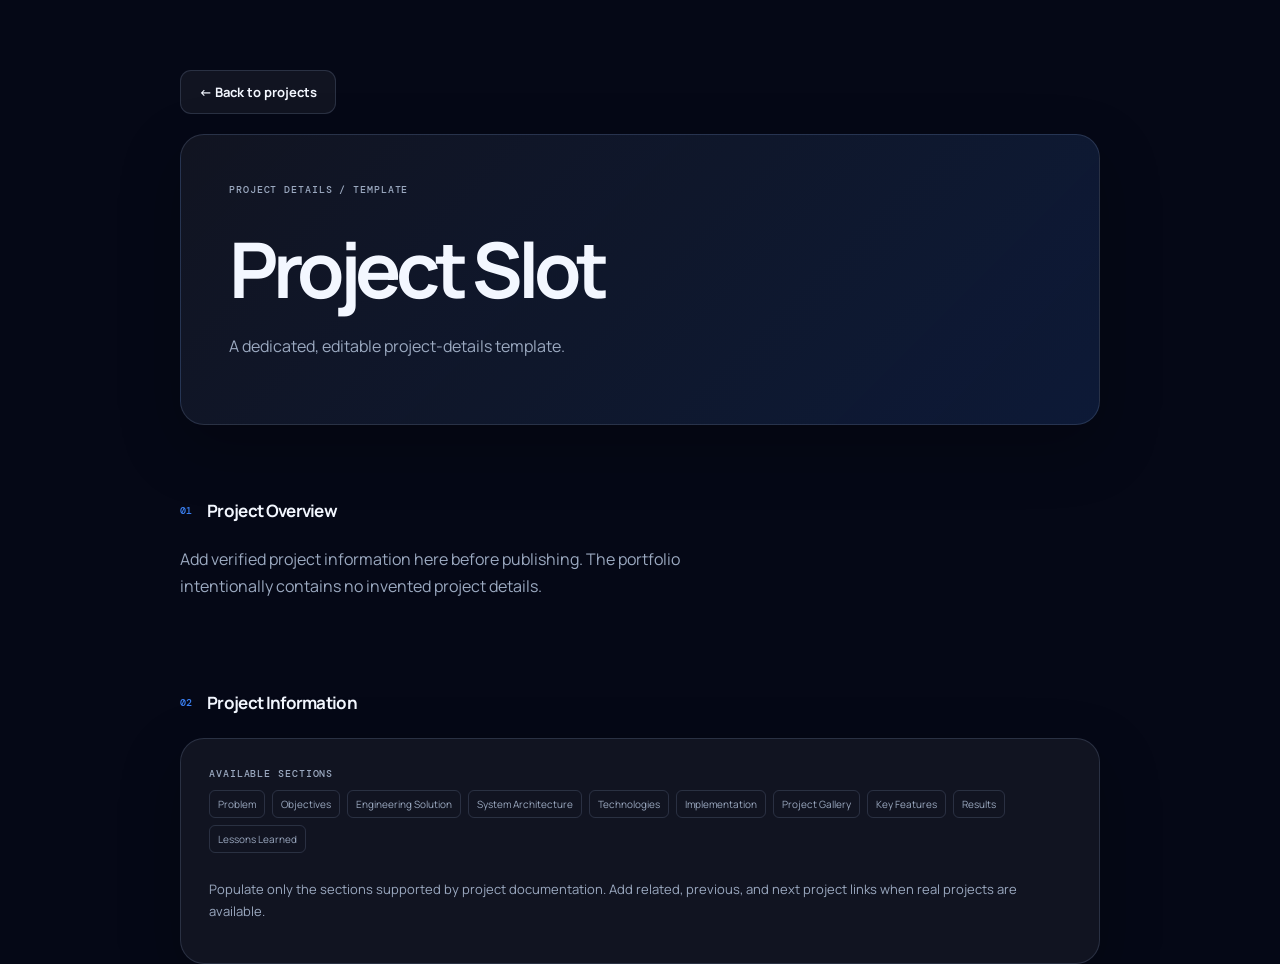
==== projects/project-template.html @ b6566d01 "Initial Commit" ====
<!doctype html>
<html lang="en"><head><meta charset="UTF-8"><meta name="viewport" content="width=device-width, initial-scale=1.0"><title>Project Template — Gilang Satrio</title><link rel="preconnect" href="https://fonts.googleapis.com"><link rel="preconnect" href="https://fonts.gstatic.com" crossorigin><link href="https://fonts.googleapis.com/css2?family=DM+Mono:wght@400;500&family=Manrope:wght@400;500;600;700;800&display=swap" rel="stylesheet"><link rel="stylesheet" href="../styles.css"></head>
<body><main class="container" style="padding-top:70px;max-width:920px"><a class="button ghost" href="../index.html#projects">← Back to projects</a><section class="card" style="padding:48px;margin-top:20px;background:linear-gradient(135deg,var(--surface),var(--blue-soft))"><p class="mono">PROJECT DETAILS / TEMPLATE</p><h1 style="font-size:clamp(2.5rem,6vw,5rem);letter-spacing:-.07em;margin:20px 0 12px">Project Slot</h1><p class="lede">A dedicated, editable project-details template.</p></section><section class="section"><div class="section-label"><span>01</span><h2>Project Overview</h2></div><p class="lede">Add verified project information here before publishing. The portfolio intentionally contains no invented project details.</p></section><section class="section"><div class="section-label"><span>02</span><h2>Project Information</h2></div><div class="card" style="padding:28px"><p class="mono">AVAILABLE SECTIONS</p><div class="tags"><span>Problem</span><span>Objectives</span><span>Engineering Solution</span><span>System Architecture</span><span>Technologies</span><span>Implementation</span><span>Project Gallery</span><span>Key Features</span><span>Results</span><span>Lessons Learned</span></div><p style="color:var(--muted);font-size:13px;line-height:1.7;margin-top:25px">Populate only the sections supported by project documentation. Add related, previous, and next project links when real projects are available.</p></div></section></main></body></html>
---- styles.css ----
:root{--bg:#050816;--surface:rgba(255,255,255,.052);--surface-hi:rgba(255,255,255,.08);--ink:#f3f7ff;--muted:#9ba9c0;--line:rgba(168,191,232,.17);--blue:#3b82f6;--blue-soft:rgba(59,130,246,.15);--radius:24px;--shadow:0 22px 60px rgba(0,0,0,.25)}[data-theme=light]{--bg:#fff;--surface:#fff;--surface-hi:#f6f9ff;--ink:#101827;--muted:#65728a;--line:#e4eaf4;--blue:#2563eb;--blue-soft:#e8f0ff;--shadow:0 18px 45px rgba(31,55,97,.09)}*{box-sizing:border-box}html{scroll-behavior:smooth}body{margin:0;background:var(--bg);color:var(--ink);font-family:Manrope,Arial,sans-serif;transition:background .35s,color .35s;overflow-x:hidden}.noise{position:fixed;inset:0;opacity:.045;pointer-events:none;background-image:url("data:image/svg+xml,%3Csvg viewBox='0 0 160 160' xmlns='http://www.w3.org/2000/svg'%3E%3Cfilter id='n'%3E%3CfeTurbulence type='fractalNoise' baseFrequency='.85' numOctaves='3' stitchTiles='stitch'/%3E%3C/filter%3E%3Crect width='100%25' height='100%25' filter='url(%23n)' opacity='.7'/%3E%3C/svg%3E");z-index:9}.container{width:min(1180px,calc(100% - 40px));margin-inline:auto}.nav-wrap{position:sticky;top:0;z-index:10;backdrop-filter:blur(20px);background:color-mix(in srgb,var(--bg) 78%,transparent);border-bottom:1px solid transparent;transition:border .2s}.nav-wrap.scrolled{border-color:var(--line)}.nav{height:82px;display:flex;align-items:center;gap:24px}.brand{color:var(--ink);display:flex;gap:10px;align-items:center;text-decoration:none;white-space:nowrap}.brand span{font:500 12px 'DM Mono';background:var(--blue);color:white;padding:9px 7px;border-radius:8px}.brand strong{font-size:14px;letter-spacing:-.4px}.nav-links{display:flex;gap:18px;margin-left:auto}.nav-links a{color:var(--muted);font-size:12px;text-decoration:none;transition:color .2s}.nav-links a:hover{color:var(--ink)}.nav-actions{display:flex;gap:9px;align-items:center}.lang-toggle,.theme-toggle,.carousel-controls button{border:1px solid var(--line);background:var(--surface);color:var(--ink);border-radius:10px;height:34px;cursor:pointer}.lang-toggle{font:500 11px 'DM Mono';padding:0 9px}.lang-toggle em{font-style:normal;color:var(--muted);margin:0 3px}.lang-toggle .active{color:var(--blue)}.theme-toggle{width:34px;font-size:17px}.moon{display:none}[data-theme=light] .sun{display:none}[data-theme=light] .moon{display:inline}.menu-toggle{display:none}.bento{display:grid;grid-template-columns:repeat(12,1fr);gap:16px}.intro-grid{padding:54px 0 32px}.card{background:var(--surface);border:1px solid var(--line);border-radius:var(--radius);box-shadow:var(--shadow);position:relative;overflow:hidden}.hero{min-height:480px;grid-column:span 8;padding:52px;display:flex;flex-direction:column;align-items:flex-start;justify-content:center;background:linear-gradient(135deg,var(--surface) 30%,var(--blue-soft))}.eyebrow,.mono{font:500 10px 'DM Mono',monospace;letter-spacing:.09em;color:var(--muted);text-transform:uppercase}.eyebrow{display:flex;align-items:center;gap:8px}.pulse{width:7px;height:7px;background:#66dc9a;border-radius:50%;box-shadow:0 0 0 5px rgba(102,220,154,.09)}h1,h2,h3,p{margin-top:0}.hero h1{font-size:clamp(2.5rem,5vw,4.8rem);line-height:1.02;letter-spacing:-.068em;max-width:820px;margin:22px 0}.lede{max-width:520px;color:var(--muted);font-size:16px;line-height:1.7}.hero-actions{display:flex;gap:11px;margin-top:20px}.button{display:inline-flex;align-items:center;justify-content:center;gap:14px;padding:12px 18px;border-radius:11px;text-decoration:none;font-size:13px;font-weight:700;border:1px solid var(--line);cursor:pointer;transition:transform .2s,box-shadow .2s}.button:hover{transform:translateY(-2px)}.button.primary{background:var(--blue);color:#fff;border-color:transparent;box-shadow:0 8px 22px rgba(37,99,235,.24)}.button.ghost{color:var(--ink);background:var(--surface)}.circuit{position:absolute;border:1px solid var(--blue);opacity:.25;width:150px;height:150px;border-radius:50%;right:-45px}.circuit-one{top:50px}.circuit-two{right:35px;bottom:-110px;width:245px;height:245px}.profile-card{grid-column:span 4;padding:30px;display:flex;flex-direction:column;justify-content:space-between;min-height:280px}.avatar{width:73px;height:73px;display:grid;place-items:center;border-radius:50%;background:linear-gradient(135deg,var(--blue),#7caefa);font:700 23px 'DM Mono';color:#fff;box-shadow:0 0 0 8px var(--blue-soft)}.profile-card h2{font-size:36px;line-height:.96;letter-spacing:-.06em;margin:12px 0}.role-list{display:flex;gap:7px;flex-wrap:wrap}.role-list span,.tags span{font-size:10px;padding:6px 8px;border:1px solid var(--line);color:var(--muted);border-radius:6px}.metric{grid-column:span 2;padding:24px;min-height:160px;display:flex;flex-direction:column}.metric strong{font-size:52px;letter-spacing:-.09em;line-height:1;margin-top:auto;color:var(--blue)}.metric>span{font-size:11px;color:var(--muted);margin-top:7px}.experience-snap{grid-column:span 8;padding:25px 31px;display:grid;grid-template-columns:1fr 1.5fr 1.8fr;align-items:end;gap:20px}.experience-snap>div{align-self:start}.status{font:500 9px 'DM Mono';color:#66dc9a}.experience-snap h3{font-size:28px;line-height:1;letter-spacing:-.06em;margin:0}.experience-snap p{font-size:13px;margin:0}.experience-snap small{color:var(--muted);font-size:11px}.section{padding:74px 0 0}.section-label{display:flex;gap:15px;align-items:center;margin-bottom:24px}.section-label>span{font:500 10px 'DM Mono';color:var(--blue)}.section-label h2,.tools-heading h2{font-size:17px;margin:0;letter-spacing:-.04em}.about-section{display:grid;grid-template-columns:2fr 7fr;gap:40px}.about-copy{font-size:clamp(1.3rem,2.2vw,2rem);line-height:1.45;letter-spacing:-.04em;max-width:800px}.education{border-left:2px solid var(--blue);padding:13px 17px;margin-top:31px;display:flex;flex-direction:column;gap:5px}.education strong{font-size:14px;letter-spacing:normal}.education span{font-size:12px;color:var(--muted);letter-spacing:normal}.timeline{display:grid;gap:12px}.job{padding:25px 28px;display:grid;grid-template-columns:170px 260px 1fr;gap:20px;align-items:start}.job-meta{font:500 10px 'DM Mono';line-height:2;color:var(--muted);text-transform:uppercase}.job-meta span{display:block}.job h3{font-size:18px;letter-spacing:-.04em;margin-bottom:4px}.job p{font-size:12px;color:var(--muted);margin-bottom:0}.job ul{margin:0;padding-left:15px;color:var(--muted);font-size:12px;line-height:1.8}.job-desc{line-height:1.6}.skills-grid{display:grid;grid-template-columns:1.5fr 1fr 1fr;gap:13px}.skill-card{padding:24px}.tags{display:flex;gap:7px;flex-wrap:wrap}.second{margin-top:25px}.tools-section{margin-top:74px;padding:28px;display:grid;grid-template-columns:250px 1fr;gap:25px;align-items:start;min-height:360px}
.tools-heading p:last-child{color:var(--muted);font-size:12px;line-height:1.5}
.marquee-mask{overflow:hidden;mask-image:linear-gradient(to right,transparent,black 8%,black 92%,transparent);height:100%;display:flex;align-items:center}
.marquee{width:100%}
.marquee-row{display:flex;gap:10px;align-items:center;white-space:nowrap}
.marquee-row .tool{flex:0 0 auto}
.tool{display:flex;align-items:center;gap:8px;min-width:0;padding:10px 13px;border:1px solid var(--line);border-radius:10px;font-size:12px;transition:transform .2s,box-shadow .2s}
.tool:hover{transform:translateY(-2px);box-shadow:0 0 18px var(--blue-soft)}
.tool b{color:var(--blue);font:500 10px 'DM Mono'}
/* Scrolling animations: slight speed differences per row for a dynamic feel */
@keyframes scroll-left{from{transform:translateX(0)}to{transform:translateX(-50%)}}
@keyframes scroll-right{from{transform:translateX(-50%)}to{transform:translateX(0)}}
.marquee-row.r1{animation:scroll-left 22s linear infinite}
.marquee-row.r2{animation:scroll-right 26s linear infinite}
.marquee-row.r3{animation:scroll-left 30s linear infinite}
/* Smaller screens: stack rows vertically and reduce min-height */
@media(max-width:660px){.tools-section{min-height:240px;padding:22px}.marquee-mask{align-items:flex-start}.marquee-row{flex-wrap:nowrap;gap:8px}.marquee-row.r1,.marquee-row.r2,.marquee-row.r3{animation-duration:20s}}
.carousel-controls{margin-left:auto;display:flex;gap:7px}.carousel-controls button{width:34px;font-size:16px}.carousel{padding:0;touch-action:pan-y}.carousel-track{display:flex;transition:transform .55s cubic-bezier(.22,.8,.28,1)}.project{min-width:100%;display:grid;grid-template-columns:44% 56%;min-height:365px}.project-art{position:relative;background:linear-gradient(140deg,#0d2a56,#3b82f6);overflow:hidden}.project-art::before,.project-art::after{content:"";position:absolute;border:1px solid rgba(255,255,255,.35);border-radius:50%;width:230px;height:230px}.project-art::before{left:-62px;bottom:-82px}.project-art::after{right:-100px;top:-78px}.project-art b{position:absolute;z-index:1;left:28px;bottom:25px;color:white;font:500 11px 'DM Mono';letter-spacing:.14em}.project-copy{padding:46px;display:flex;flex-direction:column;align-items:flex-start}.project-copy h3{font-size:31px;letter-spacing:-.06em;margin:13px 0}.project-copy p{font-size:13px;color:var(--muted);line-height:1.7;max-width:400px}.project-copy .tags{margin:10px 0 25px}.dots{position:absolute;bottom:18px;right:25px;display:flex;gap:7px}.dot{width:7px;height:7px;border-radius:50%;border:0;background:var(--line);padding:0;cursor:pointer}.dot.active{width:21px;border-radius:5px;background:var(--blue)}.placeholder-note{font-size:11px;color:var(--muted);margin:13px 3px}.training-grid{display:grid;grid-template-columns:repeat(5,1fr);gap:12px}.training{padding:22px;min-height:170px;display:flex;flex-direction:column}.training>span{font:500 10px 'DM Mono';color:var(--blue)}.training h3{font-size:15px;line-height:1.25;letter-spacing:-.04em;margin:auto 0 10px}.training p{font-size:11px;color:var(--muted);margin:0}.resume{margin-top:74px;padding:36px;display:grid;grid-template-columns:1fr 1fr;gap:50px}.resume h2,.contact h2{font-size:clamp(1.8rem,3.5vw,3rem);letter-spacing:-.065em;line-height:1.04;margin-bottom:0}.resume>div>p:not(.mono){font-size:13px;color:var(--muted);line-height:1.7}.resume small{display:block;color:var(--muted);font-size:10px;margin-top:12px}.contact{margin:74px 0;display:grid;grid-template-columns:1fr 1fr;gap:60px;padding:45px}.contact-copy{display:flex;align-items:flex-start;flex-direction:column}.contact-copy h2{margin:20px 0 35px}.contact-copy a{color:var(--ink);font-size:13px;line-height:2;text-decoration-color:var(--blue);text-underline-offset:4px}form{display:grid;grid-template-columns:1fr 1fr;gap:13px}label{display:flex;flex-direction:column;gap:6px;color:var(--muted);font-size:10px;font-family:'DM Mono';text-transform:uppercase;letter-spacing:.06em}label:nth-of-type(3),label:nth-of-type(4),form button,.form-status{grid-column:span 2}input,textarea{border:1px solid var(--line);background:transparent;color:var(--ink);border-radius:9px;padding:10px;font:13px Manrope;outline:none;transition:border .2s}input:focus,textarea:focus{border-color:var(--blue)}.form-status{color:#66dc9a;font-size:11px;margin:0}footer{border-top:1px solid var(--line);padding:22px 0 35px;color:var(--muted);font:10px 'DM Mono';display:flex;justify-content:space-between}.reveal{opacity:0;transform:translateY(20px);transition:opacity .65s ease,transform .65s ease}.reveal.visible{opacity:1;transform:none}@media(max-width:900px){.nav-links{gap:10px}.nav-links a{font-size:10px}.intro-grid{grid-template-columns:repeat(6,1fr)}.hero{grid-column:span 6}.profile-card{grid-column:span 3}.metric{grid-column:span 3}.experience-snap{grid-column:span 6}.skills-grid{grid-template-columns:1fr 1fr}.skill-card:first-child{grid-column:span 2}.training-grid{grid-template-columns:repeat(3,1fr)}.training:last-child{grid-column:span 2}.job{grid-template-columns:130px 210px 1fr}}@media(max-width:660px){.container{width:min(100% - 28px,1180px)}.nav{height:67px}.brand strong{display:none}.menu-toggle{display:flex;margin-left:auto;width:37px;height:34px;border:1px solid var(--line);background:var(--surface);border-radius:9px;flex-direction:column;justify-content:center;gap:5px;padding:0 10px}.menu-toggle i{height:1px;background:var(--ink);display:block}.nav-links{position:absolute;top:66px;left:0;right:0;display:none;flex-direction:column;background:var(--bg);border-bottom:1px solid var(--line);padding:18px 14px;gap:16px}.nav-links.open{display:flex}.nav-links a{font-size:13px}.nav-actions{order:3}.intro-grid{padding-top:30px;gap:12px}.hero{min-height:480px;padding:30px;grid-column:span 6}.hero h1{font-size:2.65rem}.profile-card,.metric{grid-column:span 6}.profile-card{min-height:225px}.experience-snap{grid-column:span 6;display:flex;min-height:240px;flex-direction:column;align-items:flex-start}.about-section{display:block}.about-section .section-label{margin-bottom:24px}.section{padding-top:55px}.job{display:flex;flex-direction:column;gap:14px;padding:22px}.skills-grid{grid-template-columns:1fr}.skill-card:first-child{grid-column:auto}.tools-section{margin-top:55px;display:block;padding:22px}.tools-heading{display:flex;align-items:baseline;gap:12px}.tools-heading p:last-child{display:none}.marquee-mask{margin-top:19px}.project{grid-template-columns:1fr}.project-art{min-height:180px}.project-copy{padding:28px;min-height:270px}.project-copy h3{font-size:26px}.dots{bottom:14px}.training-grid{grid-template-columns:1fr 1fr}.training:last-child{grid-column:auto}.training{min-height:145px}.resume,.contact{margin-top:55px;display:block;padding:29px}.resume>div+div{margin-top:27px}.contact{margin-bottom:45px}.contact-copy{margin-bottom:32px}footer{padding-top:18px;gap:7px;flex-direction:column}.section-label{margin-bottom:18px}}
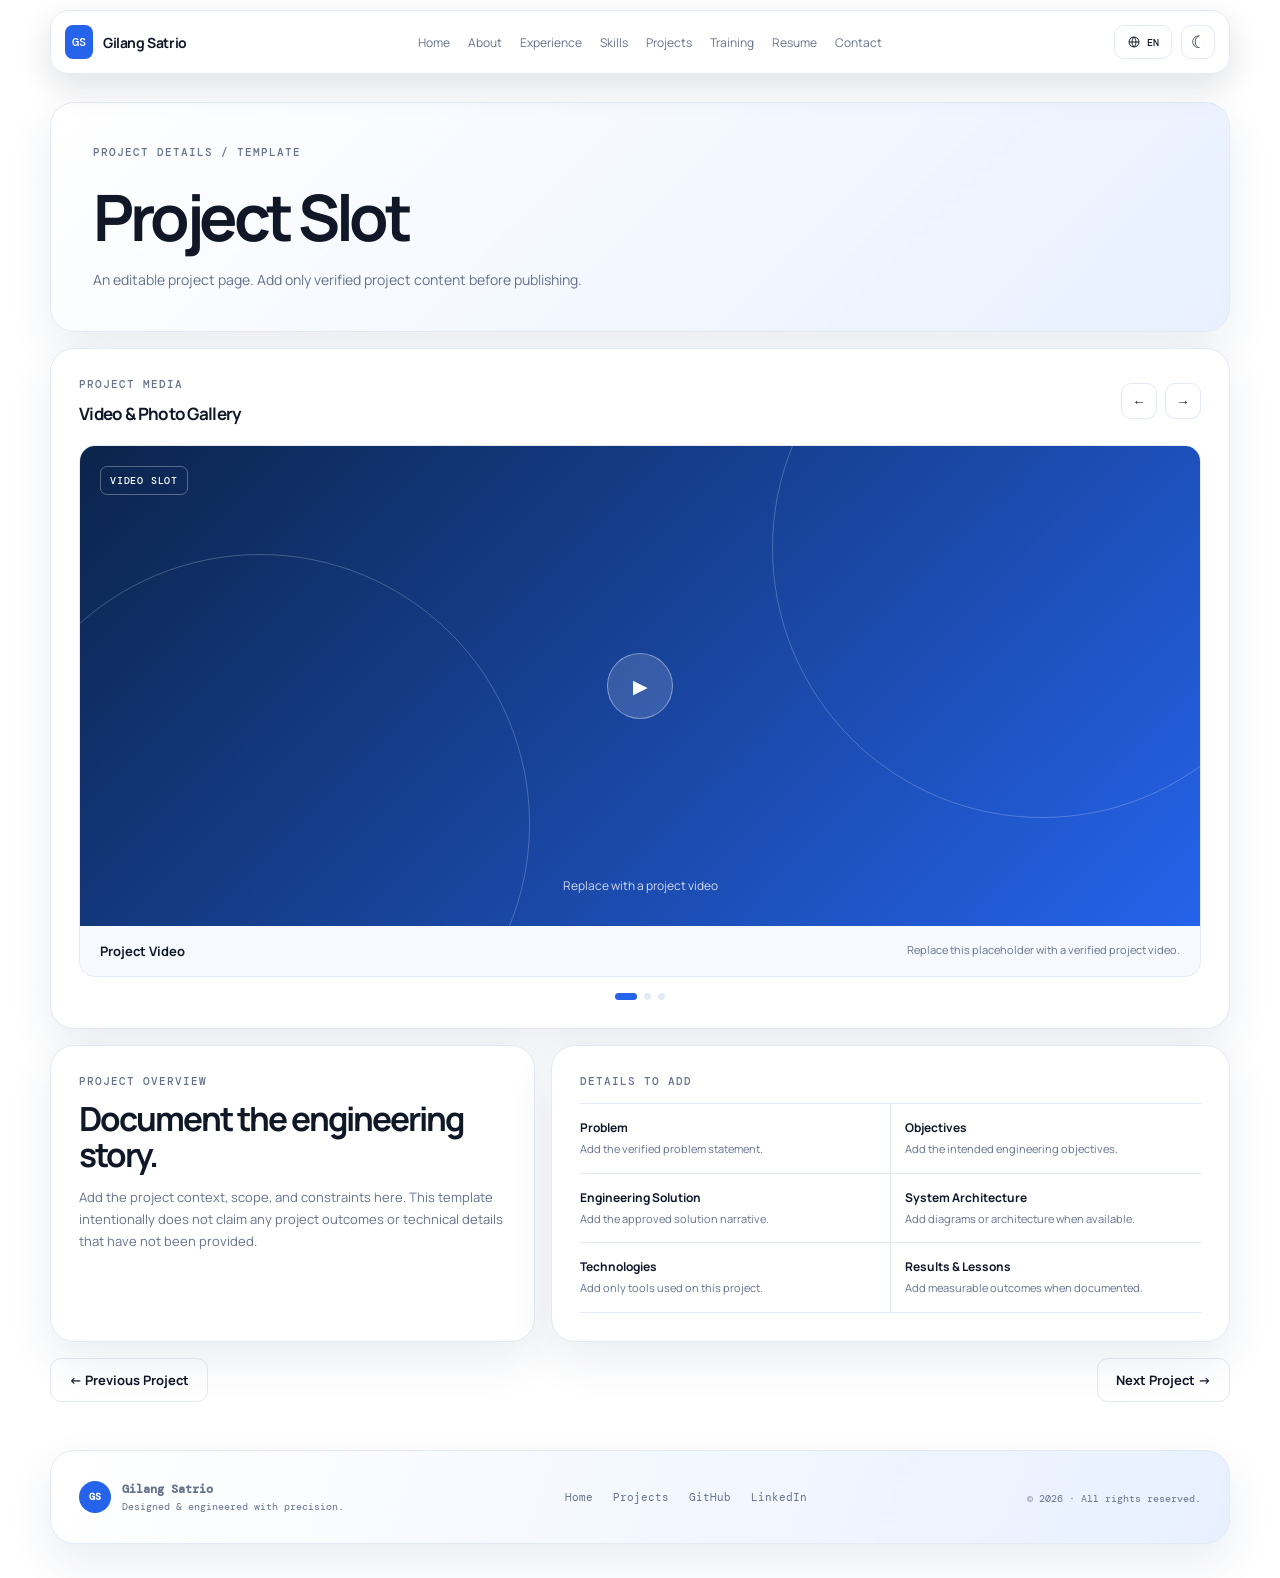
==== commit bff1a015: "Final version ready to test" ====
--- a/projects/project-template.html
+++ b/projects/project-template.html
@@ -1,3 +1,51 @@
 <!doctype html>
-<html lang="en"><head><meta charset="UTF-8"><meta name="viewport" content="width=device-width, initial-scale=1.0"><title>Project Template — Gilang Satrio</title><link rel="preconnect" href="https://fonts.googleapis.com"><link rel="preconnect" href="https://fonts.gstatic.com" crossorigin><link href="https://fonts.googleapis.com/css2?family=DM+Mono:wght@400;500&family=Manrope:wght@400;500;600;700;800&display=swap" rel="stylesheet"><link rel="stylesheet" href="../styles.css"></head>
-<body><main class="container" style="padding-top:70px;max-width:920px"><a class="button ghost" href="../index.html#projects">← Back to projects</a><section class="card" style="padding:48px;margin-top:20px;background:linear-gradient(135deg,var(--surface),var(--blue-soft))"><p class="mono">PROJECT DETAILS / TEMPLATE</p><h1 style="font-size:clamp(2.5rem,6vw,5rem);letter-spacing:-.07em;margin:20px 0 12px">Project Slot</h1><p class="lede">A dedicated, editable project-details template.</p></section><section class="section"><div class="section-label"><span>01</span><h2>Project Overview</h2></div><p class="lede">Add verified project information here before publishing. The portfolio intentionally contains no invented project details.</p></section><section class="section"><div class="section-label"><span>02</span><h2>Project Information</h2></div><div class="card" style="padding:28px"><p class="mono">AVAILABLE SECTIONS</p><div class="tags"><span>Problem</span><span>Objectives</span><span>Engineering Solution</span><span>System Architecture</span><span>Technologies</span><span>Implementation</span><span>Project Gallery</span><span>Key Features</span><span>Results</span><span>Lessons Learned</span></div><p style="color:var(--muted);font-size:13px;line-height:1.7;margin-top:25px">Populate only the sections supported by project documentation. Add related, previous, and next project links when real projects are available.</p></div></section></main></body></html>
+<html lang="en" data-theme="dark">
+<head>
+  <meta charset="UTF-8">
+  <meta name="viewport" content="width=device-width, initial-scale=1.0">
+  <meta name="description" content="Project details — Gilang Satrio">
+  <title>Project Template — Gilang Satrio</title>
+  <link rel="preconnect" href="https://fonts.googleapis.com"><link rel="preconnect" href="https://fonts.gstatic.com" crossorigin>
+  <link href="https://fonts.googleapis.com/css2?family=DM+Mono:wght@400;500&family=Manrope:wght@400;500;600;700;800&display=swap" rel="stylesheet">
+  <link rel="stylesheet" href="../styles.css"><link rel="stylesheet" href="../interactions.css"><link rel="stylesheet" href="project-template.css">
+</head>
+<body>
+  <header class="nav-wrap"><nav class="nav container" aria-label="Primary navigation">
+    <a href="../index.html" class="brand"><span>GS</span><strong>Gilang Satrio</strong></a>
+    <button class="menu-toggle" aria-label="Open navigation" aria-expanded="false"><i></i><i></i></button>
+    <div class="nav-links" id="navLinks">
+      <a href="../index.html#home" data-project-i18n="navHome">Home</a><a href="../index.html#about" data-project-i18n="navAbout">About</a><a href="../index.html#experience" data-project-i18n="navExperience">Experience</a><a href="../index.html#skills" data-project-i18n="navSkills">Skills</a><a href="../index.html#projects" data-project-i18n="navProjects">Projects</a><a href="../index.html#training" data-project-i18n="navTraining">Training</a><a href="../index.html#resume" data-project-i18n="navResume">Resume</a><a href="../index.html#contact" data-project-i18n="navContact">Contact</a>
+    </div>
+    <div class="nav-actions"><button class="lang-toggle" aria-label="Switch language" title="Switch language"><svg viewBox="0 0 24 24" aria-hidden="true"><circle cx="12" cy="12" r="8.5"/><path d="M3.5 12h17M12 3.5c2.2 2.3 3.3 5.1 3.3 8.5S14.2 18.2 12 20.5C9.8 18.2 8.7 15.4 8.7 12S9.8 5.8 12 3.5"/></svg><span>EN</span></button><button class="theme-toggle" aria-label="Toggle color theme"><span class="sun">☼</span><span class="moon">☾</span></button></div>
+  </nav></header>
+
+  <main class="container project-page">
+    <section class="project-intro card">
+      <p class="mono" data-project-i18n="templateLabel">PROJECT DETAILS / TEMPLATE</p>
+      <h1 data-project-i18n="projectSlot">Project Slot</h1>
+      <p data-project-i18n="intro">An editable project page. Add only verified project content before publishing.</p>
+    </section>
+
+    <section class="project-media card" aria-label="Project media gallery">
+      <div class="media-heading"><div><p class="mono" data-project-i18n="mediaLabel">PROJECT MEDIA</p><h2 data-project-i18n="mediaTitle">Video &amp; Photo Gallery</h2></div><div class="media-controls"><button type="button" id="mediaPrev" aria-label="Previous media">←</button><button type="button" id="mediaNext" aria-label="Next media">→</button></div></div>
+      <div class="media-viewport" id="mediaViewport" tabindex="0" aria-label="Use arrow keys to browse project media">
+        <div class="media-track" id="mediaTrack">
+          <article class="media-slide media-video"><div class="media-art"><span class="media-type">VIDEO SLOT</span><button class="play-placeholder" type="button" aria-label="Video placeholder">▶</button><p data-project-i18n="videoSlot">Replace with a project video</p></div><div class="media-caption"><strong data-project-i18n="projectVideo">Project Video</strong><span data-project-i18n="videoCaption">Replace this placeholder with a verified project video.</span></div></article>
+          <article class="media-slide media-photo-one"><div class="media-art"><span class="media-type">PHOTO 01</span><div class="grid-art"></div></div><div class="media-caption"><strong data-project-i18n="systemOverview">System Overview</strong><span data-project-i18n="systemCaption">Replace with a verified system or installation photo.</span></div></article>
+          <article class="media-slide media-photo-two"><div class="media-art"><span class="media-type">PHOTO 02</span><div class="grid-art"></div></div><div class="media-caption"><strong data-project-i18n="implementationDetail">Implementation Detail</strong><span data-project-i18n="implementationCaption">Replace with a verified testing or commissioning photo.</span></div></article>
+        </div>
+      </div>
+      <div class="media-dots" id="mediaDots" aria-label="Media pagination"></div>
+    </section>
+
+    <section class="project-content">
+      <article class="project-overview card"><p class="mono" data-project-i18n="overviewLabel">PROJECT OVERVIEW</p><h2 data-project-i18n="overviewTitle">Document the engineering story.</h2><p data-project-i18n="overviewText">Add the project context, scope, and constraints here. This template intentionally does not claim any project outcomes or technical details that have not been provided.</p></article>
+      <article class="project-details card"><p class="mono" data-project-i18n="detailsLabel">DETAILS TO ADD</p><div class="detail-list"><div><strong data-project-i18n="problem">Problem</strong><span data-project-i18n="problemText">Add the verified problem statement.</span></div><div><strong data-project-i18n="objectives">Objectives</strong><span data-project-i18n="objectivesText">Add the intended engineering objectives.</span></div><div><strong data-project-i18n="solution">Engineering Solution</strong><span data-project-i18n="solutionText">Add the approved solution narrative.</span></div><div><strong data-project-i18n="architecture">System Architecture</strong><span data-project-i18n="architectureText">Add diagrams or architecture when available.</span></div><div><strong data-project-i18n="technologies">Technologies</strong><span data-project-i18n="technologiesText">Add only tools used on this project.</span></div><div><strong data-project-i18n="results">Results &amp; Lessons</strong><span data-project-i18n="resultsText">Add measurable outcomes when documented.</span></div></div></article>
+    </section>
+    <nav class="project-pagination" aria-label="Project navigation"><a class="button ghost" href="../index.html#projects" data-project-i18n="previous">← Previous Project</a><a class="button ghost" href="../index.html#projects" data-project-i18n="next">Next Project →</a></nav>
+  </main>
+
+  <footer class="container"><div class="footer-card"><div class="footer-brand"><b>GS</b><span><strong>Gilang Satrio</strong><small>Designed &amp; engineered with precision.</small></span></div><div class="footer-links"><a href="../index.html">Home</a><a href="../index.html#projects">Projects</a><a href="https://github.com/GilangSatrio" target="_blank" rel="noreferrer">GitHub</a><a href="https://www.linkedin.com/in/gilang-satrio" target="_blank" rel="noreferrer">LinkedIn</a></div><small>© <span id="year"></span> · All rights reserved.</small></div></footer>
+  <script src="project-template.js"></script>
+</body>
+</html>
--- a/styles.css
+++ b/styles.css
@@ -1,18 +1,1088 @@
-:root{--bg:#050816;--surface:rgba(255,255,255,.052);--surface-hi:rgba(255,255,255,.08);--ink:#f3f7ff;--muted:#9ba9c0;--line:rgba(168,191,232,.17);--blue:#3b82f6;--blue-soft:rgba(59,130,246,.15);--radius:24px;--shadow:0 22px 60px rgba(0,0,0,.25)}[data-theme=light]{--bg:#fff;--surface:#fff;--surface-hi:#f6f9ff;--ink:#101827;--muted:#65728a;--line:#e4eaf4;--blue:#2563eb;--blue-soft:#e8f0ff;--shadow:0 18px 45px rgba(31,55,97,.09)}*{box-sizing:border-box}html{scroll-behavior:smooth}body{margin:0;background:var(--bg);color:var(--ink);font-family:Manrope,Arial,sans-serif;transition:background .35s,color .35s;overflow-x:hidden}.noise{position:fixed;inset:0;opacity:.045;pointer-events:none;background-image:url("data:image/svg+xml,%3Csvg viewBox='0 0 160 160' xmlns='http://www.w3.org/2000/svg'%3E%3Cfilter id='n'%3E%3CfeTurbulence type='fractalNoise' baseFrequency='.85' numOctaves='3' stitchTiles='stitch'/%3E%3C/filter%3E%3Crect width='100%25' height='100%25' filter='url(%23n)' opacity='.7'/%3E%3C/svg%3E");z-index:9}.container{width:min(1180px,calc(100% - 40px));margin-inline:auto}.nav-wrap{position:sticky;top:0;z-index:10;backdrop-filter:blur(20px);background:color-mix(in srgb,var(--bg) 78%,transparent);border-bottom:1px solid transparent;transition:border .2s}.nav-wrap.scrolled{border-color:var(--line)}.nav{height:82px;display:flex;align-items:center;gap:24px}.brand{color:var(--ink);display:flex;gap:10px;align-items:center;text-decoration:none;white-space:nowrap}.brand span{font:500 12px 'DM Mono';background:var(--blue);color:white;padding:9px 7px;border-radius:8px}.brand strong{font-size:14px;letter-spacing:-.4px}.nav-links{display:flex;gap:18px;margin-left:auto}.nav-links a{color:var(--muted);font-size:12px;text-decoration:none;transition:color .2s}.nav-links a:hover{color:var(--ink)}.nav-actions{display:flex;gap:9px;align-items:center}.lang-toggle,.theme-toggle,.carousel-controls button{border:1px solid var(--line);background:var(--surface);color:var(--ink);border-radius:10px;height:34px;cursor:pointer}.lang-toggle{font:500 11px 'DM Mono';padding:0 9px}.lang-toggle em{font-style:normal;color:var(--muted);margin:0 3px}.lang-toggle .active{color:var(--blue)}.theme-toggle{width:34px;font-size:17px}.moon{display:none}[data-theme=light] .sun{display:none}[data-theme=light] .moon{display:inline}.menu-toggle{display:none}.bento{display:grid;grid-template-columns:repeat(12,1fr);gap:16px}.intro-grid{padding:54px 0 32px}.card{background:var(--surface);border:1px solid var(--line);border-radius:var(--radius);box-shadow:var(--shadow);position:relative;overflow:hidden}.hero{min-height:480px;grid-column:span 8;padding:52px;display:flex;flex-direction:column;align-items:flex-start;justify-content:center;background:linear-gradient(135deg,var(--surface) 30%,var(--blue-soft))}.eyebrow,.mono{font:500 10px 'DM Mono',monospace;letter-spacing:.09em;color:var(--muted);text-transform:uppercase}.eyebrow{display:flex;align-items:center;gap:8px}.pulse{width:7px;height:7px;background:#66dc9a;border-radius:50%;box-shadow:0 0 0 5px rgba(102,220,154,.09)}h1,h2,h3,p{margin-top:0}.hero h1{font-size:clamp(2.5rem,5vw,4.8rem);line-height:1.02;letter-spacing:-.068em;max-width:820px;margin:22px 0}.lede{max-width:520px;color:var(--muted);font-size:16px;line-height:1.7}.hero-actions{display:flex;gap:11px;margin-top:20px}.button{display:inline-flex;align-items:center;justify-content:center;gap:14px;padding:12px 18px;border-radius:11px;text-decoration:none;font-size:13px;font-weight:700;border:1px solid var(--line);cursor:pointer;transition:transform .2s,box-shadow .2s}.button:hover{transform:translateY(-2px)}.button.primary{background:var(--blue);color:#fff;border-color:transparent;box-shadow:0 8px 22px rgba(37,99,235,.24)}.button.ghost{color:var(--ink);background:var(--surface)}.circuit{position:absolute;border:1px solid var(--blue);opacity:.25;width:150px;height:150px;border-radius:50%;right:-45px}.circuit-one{top:50px}.circuit-two{right:35px;bottom:-110px;width:245px;height:245px}.profile-card{grid-column:span 4;padding:30px;display:flex;flex-direction:column;justify-content:space-between;min-height:280px}.avatar{width:73px;height:73px;display:grid;place-items:center;border-radius:50%;background:linear-gradient(135deg,var(--blue),#7caefa);font:700 23px 'DM Mono';color:#fff;box-shadow:0 0 0 8px var(--blue-soft)}.profile-card h2{font-size:36px;line-height:.96;letter-spacing:-.06em;margin:12px 0}.role-list{display:flex;gap:7px;flex-wrap:wrap}.role-list span,.tags span{font-size:10px;padding:6px 8px;border:1px solid var(--line);color:var(--muted);border-radius:6px}.metric{grid-column:span 2;padding:24px;min-height:160px;display:flex;flex-direction:column}.metric strong{font-size:52px;letter-spacing:-.09em;line-height:1;margin-top:auto;color:var(--blue)}.metric>span{font-size:11px;color:var(--muted);margin-top:7px}.experience-snap{grid-column:span 8;padding:25px 31px;display:grid;grid-template-columns:1fr 1.5fr 1.8fr;align-items:end;gap:20px}.experience-snap>div{align-self:start}.status{font:500 9px 'DM Mono';color:#66dc9a}.experience-snap h3{font-size:28px;line-height:1;letter-spacing:-.06em;margin:0}.experience-snap p{font-size:13px;margin:0}.experience-snap small{color:var(--muted);font-size:11px}.section{padding:74px 0 0}.section-label{display:flex;gap:15px;align-items:center;margin-bottom:24px}.section-label>span{font:500 10px 'DM Mono';color:var(--blue)}.section-label h2,.tools-heading h2{font-size:17px;margin:0;letter-spacing:-.04em}.about-section{display:grid;grid-template-columns:2fr 7fr;gap:40px}.about-copy{font-size:clamp(1.3rem,2.2vw,2rem);line-height:1.45;letter-spacing:-.04em;max-width:800px}.education{border-left:2px solid var(--blue);padding:13px 17px;margin-top:31px;display:flex;flex-direction:column;gap:5px}.education strong{font-size:14px;letter-spacing:normal}.education span{font-size:12px;color:var(--muted);letter-spacing:normal}.timeline{display:grid;gap:12px}.job{padding:25px 28px;display:grid;grid-template-columns:170px 260px 1fr;gap:20px;align-items:start}.job-meta{font:500 10px 'DM Mono';line-height:2;color:var(--muted);text-transform:uppercase}.job-meta span{display:block}.job h3{font-size:18px;letter-spacing:-.04em;margin-bottom:4px}.job p{font-size:12px;color:var(--muted);margin-bottom:0}.job ul{margin:0;padding-left:15px;color:var(--muted);font-size:12px;line-height:1.8}.job-desc{line-height:1.6}.skills-grid{display:grid;grid-template-columns:1.5fr 1fr 1fr;gap:13px}.skill-card{padding:24px}.tags{display:flex;gap:7px;flex-wrap:wrap}.second{margin-top:25px}.tools-section{margin-top:74px;padding:28px;display:grid;grid-template-columns:250px 1fr;gap:25px;align-items:start;min-height:360px}
-.tools-heading p:last-child{color:var(--muted);font-size:12px;line-height:1.5}
-.marquee-mask{overflow:hidden;mask-image:linear-gradient(to right,transparent,black 8%,black 92%,transparent);height:100%;display:flex;align-items:center}
-.marquee{width:100%}
-.marquee-row{display:flex;gap:10px;align-items:center;white-space:nowrap}
-.marquee-row .tool{flex:0 0 auto}
-.tool{display:flex;align-items:center;gap:8px;min-width:0;padding:10px 13px;border:1px solid var(--line);border-radius:10px;font-size:12px;transition:transform .2s,box-shadow .2s}
-.tool:hover{transform:translateY(-2px);box-shadow:0 0 18px var(--blue-soft)}
-.tool b{color:var(--blue);font:500 10px 'DM Mono'}
-/* Scrolling animations: slight speed differences per row for a dynamic feel */
-@keyframes scroll-left{from{transform:translateX(0)}to{transform:translateX(-50%)}}
-@keyframes scroll-right{from{transform:translateX(-50%)}to{transform:translateX(0)}}
-.marquee-row.r1{animation:scroll-left 22s linear infinite}
-.marquee-row.r2{animation:scroll-right 26s linear infinite}
-.marquee-row.r3{animation:scroll-left 30s linear infinite}
-/* Smaller screens: stack rows vertically and reduce min-height */
-@media(max-width:660px){.tools-section{min-height:240px;padding:22px}.marquee-mask{align-items:flex-start}.marquee-row{flex-wrap:nowrap;gap:8px}.marquee-row.r1,.marquee-row.r2,.marquee-row.r3{animation-duration:20s}}
-.carousel-controls{margin-left:auto;display:flex;gap:7px}.carousel-controls button{width:34px;font-size:16px}.carousel{padding:0;touch-action:pan-y}.carousel-track{display:flex;transition:transform .55s cubic-bezier(.22,.8,.28,1)}.project{min-width:100%;display:grid;grid-template-columns:44% 56%;min-height:365px}.project-art{position:relative;background:linear-gradient(140deg,#0d2a56,#3b82f6);overflow:hidden}.project-art::before,.project-art::after{content:"";position:absolute;border:1px solid rgba(255,255,255,.35);border-radius:50%;width:230px;height:230px}.project-art::before{left:-62px;bottom:-82px}.project-art::after{right:-100px;top:-78px}.project-art b{position:absolute;z-index:1;left:28px;bottom:25px;color:white;font:500 11px 'DM Mono';letter-spacing:.14em}.project-copy{padding:46px;display:flex;flex-direction:column;align-items:flex-start}.project-copy h3{font-size:31px;letter-spacing:-.06em;margin:13px 0}.project-copy p{font-size:13px;color:var(--muted);line-height:1.7;max-width:400px}.project-copy .tags{margin:10px 0 25px}.dots{position:absolute;bottom:18px;right:25px;display:flex;gap:7px}.dot{width:7px;height:7px;border-radius:50%;border:0;background:var(--line);padding:0;cursor:pointer}.dot.active{width:21px;border-radius:5px;background:var(--blue)}.placeholder-note{font-size:11px;color:var(--muted);margin:13px 3px}.training-grid{display:grid;grid-template-columns:repeat(5,1fr);gap:12px}.training{padding:22px;min-height:170px;display:flex;flex-direction:column}.training>span{font:500 10px 'DM Mono';color:var(--blue)}.training h3{font-size:15px;line-height:1.25;letter-spacing:-.04em;margin:auto 0 10px}.training p{font-size:11px;color:var(--muted);margin:0}.resume{margin-top:74px;padding:36px;display:grid;grid-template-columns:1fr 1fr;gap:50px}.resume h2,.contact h2{font-size:clamp(1.8rem,3.5vw,3rem);letter-spacing:-.065em;line-height:1.04;margin-bottom:0}.resume>div>p:not(.mono){font-size:13px;color:var(--muted);line-height:1.7}.resume small{display:block;color:var(--muted);font-size:10px;margin-top:12px}.contact{margin:74px 0;display:grid;grid-template-columns:1fr 1fr;gap:60px;padding:45px}.contact-copy{display:flex;align-items:flex-start;flex-direction:column}.contact-copy h2{margin:20px 0 35px}.contact-copy a{color:var(--ink);font-size:13px;line-height:2;text-decoration-color:var(--blue);text-underline-offset:4px}form{display:grid;grid-template-columns:1fr 1fr;gap:13px}label{display:flex;flex-direction:column;gap:6px;color:var(--muted);font-size:10px;font-family:'DM Mono';text-transform:uppercase;letter-spacing:.06em}label:nth-of-type(3),label:nth-of-type(4),form button,.form-status{grid-column:span 2}input,textarea{border:1px solid var(--line);background:transparent;color:var(--ink);border-radius:9px;padding:10px;font:13px Manrope;outline:none;transition:border .2s}input:focus,textarea:focus{border-color:var(--blue)}.form-status{color:#66dc9a;font-size:11px;margin:0}footer{border-top:1px solid var(--line);padding:22px 0 35px;color:var(--muted);font:10px 'DM Mono';display:flex;justify-content:space-between}.reveal{opacity:0;transform:translateY(20px);transition:opacity .65s ease,transform .65s ease}.reveal.visible{opacity:1;transform:none}@media(max-width:900px){.nav-links{gap:10px}.nav-links a{font-size:10px}.intro-grid{grid-template-columns:repeat(6,1fr)}.hero{grid-column:span 6}.profile-card{grid-column:span 3}.metric{grid-column:span 3}.experience-snap{grid-column:span 6}.skills-grid{grid-template-columns:1fr 1fr}.skill-card:first-child{grid-column:span 2}.training-grid{grid-template-columns:repeat(3,1fr)}.training:last-child{grid-column:span 2}.job{grid-template-columns:130px 210px 1fr}}@media(max-width:660px){.container{width:min(100% - 28px,1180px)}.nav{height:67px}.brand strong{display:none}.menu-toggle{display:flex;margin-left:auto;width:37px;height:34px;border:1px solid var(--line);background:var(--surface);border-radius:9px;flex-direction:column;justify-content:center;gap:5px;padding:0 10px}.menu-toggle i{height:1px;background:var(--ink);display:block}.nav-links{position:absolute;top:66px;left:0;right:0;display:none;flex-direction:column;background:var(--bg);border-bottom:1px solid var(--line);padding:18px 14px;gap:16px}.nav-links.open{display:flex}.nav-links a{font-size:13px}.nav-actions{order:3}.intro-grid{padding-top:30px;gap:12px}.hero{min-height:480px;padding:30px;grid-column:span 6}.hero h1{font-size:2.65rem}.profile-card,.metric{grid-column:span 6}.profile-card{min-height:225px}.experience-snap{grid-column:span 6;display:flex;min-height:240px;flex-direction:column;align-items:flex-start}.about-section{display:block}.about-section .section-label{margin-bottom:24px}.section{padding-top:55px}.job{display:flex;flex-direction:column;gap:14px;padding:22px}.skills-grid{grid-template-columns:1fr}.skill-card:first-child{grid-column:auto}.tools-section{margin-top:55px;display:block;padding:22px}.tools-heading{display:flex;align-items:baseline;gap:12px}.tools-heading p:last-child{display:none}.marquee-mask{margin-top:19px}.project{grid-template-columns:1fr}.project-art{min-height:180px}.project-copy{padding:28px;min-height:270px}.project-copy h3{font-size:26px}.dots{bottom:14px}.training-grid{grid-template-columns:1fr 1fr}.training:last-child{grid-column:auto}.training{min-height:145px}.resume,.contact{margin-top:55px;display:block;padding:29px}.resume>div+div{margin-top:27px}.contact{margin-bottom:45px}.contact-copy{margin-bottom:32px}footer{padding-top:18px;gap:7px;flex-direction:column}.section-label{margin-bottom:18px}}
+:root {
+    --bg: #050816;
+    --surface: rgba(255, 255, 255, .052);
+    --surface-hi: rgba(255, 255, 255, .08);
+    --ink: #f3f7ff;
+    --muted: #9ba9c0;
+    --line: rgba(168, 191, 232, .17);
+    --blue: #3b82f6;
+    --blue-soft: rgba(59, 130, 246, .15);
+    --radius: 24px;
+    --shadow: 0 22px 60px rgba(0, 0, 0, .25);
+}
+
+[data-theme=light] {
+    --bg: #fff;
+    --surface: #fff;
+    --surface-hi: #f6f9ff;
+    --ink: #101827;
+    --muted: #65728a;
+    --line: #e4eaf4;
+    --blue: #2563eb;
+    --blue-soft: #e8f0ff;
+    --shadow: 0 18px 45px rgba(31, 55, 97, .09);
+}
+
+/* ===== Base / reset ===== */
+* {
+    box-sizing: border-box;
+}
+
+html {
+    scroll-behavior: smooth;
+}
+
+body {
+    margin: 0;
+    background: var(--bg);
+    color: var(--ink);
+    font-family: Manrope, Arial, sans-serif;
+    transition: background .35s, color .35s;
+    overflow-x: hidden;
+}
+
+.noise {
+    position: fixed;
+    inset: 0;
+    opacity: .045;
+    pointer-events: none;
+    background-image: url("data:image/svg+xml,%3Csvg viewBox='0 0 160 160' xmlns='http://www.w3.org/2000/svg'%3E%3Cfilter id='n'%3E%3CfeTurbulence type='fractalNoise' baseFrequency='.85' numOctaves='3' stitchTiles='stitch'/%3E%3C/filter%3E%3Crect width='100%25' height='100%25' filter='url(%23n)' opacity='.7'/%3E%3C/svg%3E");
+    z-index: 9;
+}
+
+/* ===== Layout shell ===== */
+.container {
+    width: min(1180px, calc(100% - 40px));
+    margin-inline: auto;
+}
+
+/* ===== Navigation ===== */
+.nav-wrap {
+    position: sticky;
+    top: 0;
+    z-index: 10;
+    backdrop-filter: blur(20px);
+    background: color-mix(in srgb, var(--bg) 78%, transparent);
+    border-bottom: 1px solid transparent;
+    transition: border .2s;
+}
+
+.nav-wrap.scrolled {
+    border-color: var(--line);
+}
+
+.nav {
+    height: 82px;
+    display: flex;
+    align-items: center;
+    gap: 24px;
+}
+
+.brand {
+    color: var(--ink);
+    display: flex;
+    gap: 10px;
+    align-items: center;
+    text-decoration: none;
+    white-space: nowrap;
+}
+
+.brand span {
+    font: 500 12px 'DM Mono';
+    background: var(--blue);
+    color: white;
+    padding: 9px 7px;
+    border-radius: 8px;
+}
+
+.brand strong {
+    font-size: 14px;
+    letter-spacing: -.4px;
+}
+
+.nav-links {
+    display: flex;
+    gap: 18px;
+    margin-left: auto;
+}
+
+.nav-links a {
+    color: var(--muted);
+    font-size: 12px;
+    text-decoration: none;
+    transition: color .2s;
+}
+
+.nav-links a:hover {
+    color: var(--ink);
+}
+
+.nav-actions {
+    display: flex;
+    gap: 9px;
+    align-items: center;
+}
+
+.lang-toggle,
+.theme-toggle,
+.carousel-controls button {
+    border: 1px solid var(--line);
+    background: var(--surface);
+    color: var(--ink);
+    border-radius: 10px;
+    height: 34px;
+    cursor: pointer;
+}
+
+.lang-toggle {
+    font: 500 11px 'DM Mono';
+    padding: 0 9px;
+}
+
+.lang-toggle em {
+    font-style: normal;
+    color: var(--muted);
+    margin: 0 3px;
+}
+
+.lang-toggle .active {
+    color: var(--blue);
+}
+
+.theme-toggle {
+    width: 34px;
+    font-size: 17px;
+}
+
+.moon {
+    display: none;
+}
+
+[data-theme=light] .sun {
+    display: none;
+}
+
+[data-theme=light] .moon {
+    display: inline;
+}
+
+.menu-toggle {
+    display: none;
+}
+
+/* ===== Hero bento grid (home intro) ===== */
+.bento {
+    display: grid;
+    grid-template-columns: repeat(12, 1fr);
+    gap: 16px;
+}
+
+.intro-grid {
+    padding: 54px 0 32px;
+}
+
+.card {
+    background: var(--surface);
+    border: 1px solid var(--line);
+    border-radius: var(--radius);
+    box-shadow: var(--shadow);
+    position: relative;
+    overflow: hidden;
+}
+
+.hero {
+    min-height: 480px;
+    grid-column: span 8;
+    padding: 52px;
+    display: flex;
+    flex-direction: column;
+    align-items: flex-start;
+    justify-content: center;
+    background: linear-gradient(135deg, var(--surface) 30%, var(--blue-soft));
+}
+
+.eyebrow,
+.mono {
+    font: 500 10px 'DM Mono', monospace;
+    letter-spacing: .09em;
+    color: var(--muted);
+    text-transform: uppercase;
+}
+
+.eyebrow {
+    display: flex;
+    align-items: center;
+    gap: 8px;
+}
+
+.pulse {
+    width: 7px;
+    height: 7px;
+    background: #66dc9a;
+    border-radius: 50%;
+    box-shadow: 0 0 0 5px rgba(102, 220, 154, .09);
+}
+
+h1,
+h2,
+h3,
+p {
+    margin-top: 0;
+}
+
+.hero h1 {
+    font-size: clamp(2.5rem, 5vw, 4.8rem);
+    line-height: 1.02;
+    letter-spacing: -.068em;
+    max-width: 820px;
+    margin: 22px 0;
+}
+
+.lede {
+    max-width: 520px;
+    color: var(--muted);
+    font-size: 16px;
+    line-height: 1.7;
+}
+
+.hero-actions {
+    display: flex;
+    gap: 11px;
+    margin-top: 20px;
+}
+
+.button {
+    display: inline-flex;
+    align-items: center;
+    justify-content: center;
+    gap: 14px;
+    padding: 12px 18px;
+    border-radius: 11px;
+    text-decoration: none;
+    font-size: 13px;
+    font-weight: 700;
+    border: 1px solid var(--line);
+    cursor: pointer;
+    transition: transform .2s, box-shadow .2s;
+}
+
+.button:hover {
+    transform: translateY(-2px);
+}
+
+.button.primary {
+    background: var(--blue);
+    color: #fff;
+    border-color: transparent;
+    box-shadow: 0 8px 22px rgba(37, 99, 235, .24);
+}
+
+.button.ghost {
+    color: var(--ink);
+    background: var(--surface);
+}
+
+.circuit {
+    position: absolute;
+    border: 1px solid var(--blue);
+    opacity: .25;
+    width: 150px;
+    height: 150px;
+    border-radius: 50%;
+    right: -45px;
+}
+
+.circuit-one {
+    top: 50px;
+}
+
+.circuit-two {
+    right: 35px;
+    bottom: -110px;
+    width: 245px;
+    height: 245px;
+}
+
+.profile-card {
+    grid-column: span 4;
+    padding: 30px;
+    display: flex;
+    flex-direction: column;
+    justify-content: space-between;
+    min-height: 280px;
+}
+
+.profile-card h2 {
+    font-size: 36px;
+    line-height: .96;
+    letter-spacing: -.06em;
+    margin: 12px 0;
+}
+
+.role-list {
+    display: flex;
+    gap: 7px;
+    flex-wrap: wrap;
+}
+
+.role-list span,
+.tags span {
+    font-size: 10px;
+    padding: 6px 8px;
+    border: 1px solid var(--line);
+    color: var(--muted);
+    border-radius: 6px;
+}
+
+.metric {
+    grid-column: span 2;
+    padding: 24px;
+    min-height: 160px;
+    display: flex;
+    flex-direction: column;
+}
+
+.metric strong {
+    font-size: 52px;
+    letter-spacing: -.09em;
+    line-height: 1;
+    margin-top: auto;
+    color: var(--blue);
+}
+
+.metric>span {
+    font-size: 11px;
+    color: var(--muted);
+    margin-top: 7px;
+}
+
+.experience-snap {
+    grid-column: span 8;
+    padding: 25px 31px;
+    display: grid;
+    grid-template-columns: 1fr 1.5fr 1.8fr;
+    align-items: end;
+    gap: 20px;
+}
+
+.experience-snap>div {
+    align-self: start;
+}
+
+.status {
+    font: 500 9px 'DM Mono';
+    color: #66dc9a;
+}
+
+.experience-snap h3 {
+    font-size: 28px;
+    line-height: 1;
+    letter-spacing: -.06em;
+    margin: 0;
+}
+
+.experience-snap p {
+    font-size: 13px;
+    margin: 0;
+}
+
+.experience-snap small {
+    color: var(--muted);
+    font-size: 11px;
+}
+
+/* ===== Section shared styles ===== */
+.section {
+    padding: 74px 0 0;
+}
+
+.section-label {
+    display: flex;
+    gap: 15px;
+    align-items: center;
+    margin-bottom: 24px;
+}
+
+.section-label>span {
+    font: 500 10px 'DM Mono';
+    color: var(--blue);
+}
+
+.section-label h2,
+.tools-heading h2 {
+    font-size: 17px;
+    margin: 0;
+    letter-spacing: -.04em;
+}
+
+/* ===== About ===== */
+.about-section {
+    display: grid;
+    grid-template-columns: 2fr 7fr;
+    gap: 40px;
+}
+
+.about-copy {
+    font-size: clamp(1.3rem, 2.2vw, 2rem);
+    line-height: 1.45;
+    letter-spacing: -.04em;
+    max-width: 800px;
+}
+
+/* ===== Skills ===== */
+.skills-grid {
+    display: grid;
+    grid-template-columns: 1.5fr 1fr 1fr;
+    gap: 13px;
+}
+
+.skill-card {
+    padding: 24px;
+}
+
+.tags {
+    display: flex;
+    gap: 7px;
+    flex-wrap: wrap;
+}
+
+.second {
+    margin-top: 25px;
+}
+
+/* ===== Tools marquee ===== */
+.tools-section {
+    margin-top: 74px;
+    padding: 28px;
+    display: grid;
+    grid-template-columns: 250px 1fr;
+    gap: 25px;
+    align-items: start;
+    min-height: 360px;
+}
+
+.tools-heading p:last-child {
+    color: var(--muted);
+    font-size: 12px;
+    line-height: 1.5;
+}
+
+.marquee-mask {
+    overflow: hidden;
+    /* mask-image: linear-gradient(to right, transparent, black 8%, black 92%, transparent); */
+    height: 100%;
+    display: flex;
+    align-items: center;
+}
+
+.marquee {
+    width: 100%;
+    display: grid;
+    gap: 20px;
+}
+
+.marquee-row {
+    display: flex;
+    gap: 18px;
+    align-items: center;
+    white-space: nowrap;
+}
+
+.marquee-row .tool {
+    flex: 0 0 auto;
+}
+
+.tool {
+    display: flex;
+    align-items: center;
+    gap: 10px;
+    min-width: 0;
+    padding: 14px 18px;
+    border: 1px solid var(--line);
+    border-radius: 12px;
+    font-size: 14px;
+    transition: transform .2s, box-shadow .2s;
+}
+
+.tool:hover {
+    transform: translateY(-2px);
+    box-shadow: 0 0 18px var(--blue-soft);
+}
+
+.tool b {
+    color: var(--blue);
+    font: 500 11px 'DM Mono';
+}
+
+.marquee-mask:hover .marquee-row { animation-play-state: paused; }
+
+@keyframes scroll-left {
+    from {
+        transform: translateX(0);
+    }
+
+    to {
+        transform: translateX(-50%);
+    }
+}
+
+@keyframes scroll-right {
+    from {
+        transform: translateX(-50%);
+    }
+
+    to {
+        transform: translateX(0);
+    }
+}
+
+.marquee-row.r1 {
+    animation: scroll-left 45s linear infinite;
+}
+
+.marquee-row.r2 {
+    animation: scroll-right 52s linear infinite;
+}
+
+.marquee-row.r3 {
+    animation: scroll-left 60s linear infinite;
+}
+
+@media(max-width:660px) {
+    .tools-section {
+        min-height: 240px;
+        padding: 22px;
+    }
+
+    .marquee-mask {
+        align-items: flex-start;
+    }
+
+    .marquee-row {
+        flex-wrap: nowrap;
+        gap: 8px;
+    }
+
+    .marquee-row.r1,
+    .marquee-row.r2,
+    .marquee-row.r3 {
+        animation-duration: 40s;
+    }
+}
+
+/* ===== Projects carousel ===== */
+.carousel-controls {
+    margin-left: auto;
+    display: flex;
+    gap: 7px;
+}
+
+.carousel-controls button {
+    width: 34px;
+    font-size: 16px;
+}
+
+.carousel {
+    padding: 0;
+    touch-action: pan-y;
+}
+
+.carousel-track {
+    display: flex;
+    transition: transform .55s cubic-bezier(.22, .8, .28, 1);
+}
+
+.project {
+    min-width: 100%;
+    display: grid;
+    grid-template-columns: 44% 56%;
+    min-height: 365px;
+}
+
+.project-art {
+    position: relative;
+    background: linear-gradient(140deg, #0d2a56, #3b82f6);
+    overflow: hidden;
+}
+
+.project-art::before,
+.project-art::after {
+    content: "";
+    position: absolute;
+    border: 1px solid rgba(255, 255, 255, .35);
+    border-radius: 50%;
+    width: 230px;
+    height: 230px;
+}
+
+.project-art::before {
+    left: -62px;
+    bottom: -82px;
+}
+
+.project-art::after {
+    right: -100px;
+    top: -78px;
+}
+
+.project-art b {
+    position: absolute;
+    z-index: 1;
+    left: 28px;
+    bottom: 25px;
+    color: white;
+    font: 500 11px 'DM Mono';
+    letter-spacing: .14em;
+}
+
+.project-copy {
+    padding: 46px;
+    display: flex;
+    flex-direction: column;
+    align-items: flex-start;
+}
+
+.project-copy h3 {
+    font-size: 31px;
+    letter-spacing: -.06em;
+    margin: 13px 0;
+}
+
+.project-copy p {
+    font-size: 13px;
+    color: var(--muted);
+    line-height: 1.7;
+    max-width: 400px;
+}
+
+.project-copy .tags {
+    margin: 10px 0 25px;
+}
+
+.dots {
+    position: absolute;
+    bottom: 18px;
+    right: 25px;
+    display: flex;
+    gap: 7px;
+}
+
+.dot {
+    width: 7px;
+    height: 7px;
+    border-radius: 50%;
+    border: 0;
+    background: var(--line);
+    padding: 0;
+    cursor: pointer;
+}
+
+.dot.active {
+    width: 21px;
+    border-radius: 5px;
+    background: var(--blue);
+}
+
+.placeholder-note {
+    font-size: 11px;
+    color: var(--muted);
+    margin: 13px 3px;
+}
+
+/* ===== Training ===== */
+.training-grid {
+    display: grid;
+    grid-template-columns: repeat(5, 1fr);
+    gap: 12px;
+}
+
+.training {
+    padding: 22px;
+    min-height: 170px;
+    display: flex;
+    flex-direction: column;
+}
+
+.training>span {
+    font: 500 10px 'DM Mono';
+    color: var(--blue);
+}
+
+.training h3 {
+    font-size: 15px;
+    line-height: 1.25;
+    letter-spacing: -.04em;
+    margin: auto 0 10px;
+}
+
+.training p {
+    font-size: 11px;
+    color: var(--muted);
+    margin: 0;
+}
+
+/* ===== Resume ===== */
+.resume {
+    margin-top: 74px;
+    padding: 36px;
+    display: grid;
+    grid-template-columns: 1fr 1fr;
+    gap: 50px;
+}
+
+.resume h2,
+.contact h2 {
+    font-size: clamp(1.8rem, 3.5vw, 3rem);
+    letter-spacing: -.065em;
+    line-height: 1.04;
+    margin-bottom: 0;
+}
+
+.resume>div>p:not(.mono) {
+    font-size: 13px;
+    color: var(--muted);
+    line-height: 1.7;
+}
+
+.resume small {
+    display: block;
+    color: var(--muted);
+    font-size: 10px;
+    margin-top: 12px;
+}
+
+/* ===== Contact ===== */
+.contact {
+    margin: 74px 0;
+    display: grid;
+    grid-template-columns: 1fr 1fr;
+    gap: 60px;
+    padding: 45px;
+}
+
+.contact-copy {
+    display: flex;
+    align-items: flex-start;
+    flex-direction: column;
+}
+
+.contact-copy h2 {
+    margin: 20px 0 35px;
+}
+
+.contact-copy a {
+    color: var(--ink);
+    font-size: 13px;
+    line-height: 2;
+    text-decoration-color: var(--blue);
+    text-underline-offset: 4px;
+}
+
+form {
+    display: grid;
+    grid-template-columns: 1fr 1fr;
+    gap: 13px;
+}
+
+label {
+    display: flex;
+    flex-direction: column;
+    gap: 6px;
+    color: var(--muted);
+    font-size: 10px;
+    font-family: 'DM Mono';
+    text-transform: uppercase;
+    letter-spacing: .06em;
+}
+
+label:nth-of-type(3),
+label:nth-of-type(4),
+form button,
+.form-status {
+    grid-column: span 2;
+}
+
+input,
+textarea {
+    border: 1px solid var(--line);
+    background: transparent;
+    color: var(--ink);
+    border-radius: 9px;
+    padding: 10px;
+    font: 13px Manrope;
+    outline: none;
+    transition: border .2s;
+}
+
+input:focus,
+textarea:focus {
+    border-color: var(--blue);
+}
+
+.form-status {
+    color: #66dc9a;
+    font-size: 11px;
+    margin: 0;
+}
+
+/* ===== Footer ===== */
+footer {
+    border-top: 1px solid var(--line);
+    padding: 22px 0 35px;
+    color: var(--muted);
+    font: 10px 'DM Mono';
+    display: flex;
+    justify-content: space-between;
+}
+
+/* ===== Scroll reveal animation ===== */
+.reveal {
+    opacity: 0;
+    transform: translateY(20px);
+    transition: opacity .65s ease, transform .65s ease;
+}
+
+.reveal.visible {
+    opacity: 1;
+    transform: none;
+}
+
+/* ===== Responsive: tablet (<=900px) ===== */
+@media(max-width:900px) {
+    .nav-links {
+        gap: 10px;
+    }
+
+    .nav-links a {
+        font-size: 10px;
+    }
+
+    .intro-grid {
+        grid-template-columns: repeat(6, 1fr);
+    }
+
+    .hero {
+        grid-column: span 6;
+    }
+
+    .profile-card {
+        grid-column: span 3;
+    }
+
+    .metric {
+        grid-column: span 3;
+    }
+
+    .experience-snap {
+        grid-column: span 6;
+    }
+
+    .skills-grid {
+        grid-template-columns: 1fr 1fr;
+    }
+
+    .skill-card:first-child {
+        grid-column: span 2;
+    }
+
+    .training-grid {
+        grid-template-columns: repeat(3, 1fr);
+    }
+
+    .training:last-child {
+        grid-column: span 2;
+    }
+}
+
+@media(max-width:660px) {
+    .container {
+        width: min(100% - 28px, 1180px);
+    }
+
+    .nav {
+        height: 67px;
+    }
+
+    .brand strong {
+        display: none;
+    }
+
+    .menu-toggle {
+        display: flex;
+        margin-left: auto;
+        width: 37px;
+        height: 34px;
+        border: 1px solid var(--line);
+        background: var(--surface);
+        border-radius: 9px;
+        flex-direction: column;
+        justify-content: center;
+        gap: 5px;
+        padding: 0 10px;
+    }
+
+    .menu-toggle i {
+        height: 1px;
+        background: var(--ink);
+        display: block;
+    }
+
+    .nav-links {
+        position: absolute;
+        top: 66px;
+        left: 0;
+        right: 0;
+        display: none;
+        flex-direction: column;
+        background: var(--bg);
+        border-bottom: 1px solid var(--line);
+        padding: 18px 14px;
+        gap: 16px;
+    }
+
+    .nav-links.open {
+        display: flex;
+    }
+
+    .nav-links a {
+        font-size: 13px;
+    }
+
+    .nav-actions {
+        order: 3;
+    }
+
+    .intro-grid {
+        padding-top: 30px;
+        gap: 12px;
+    }
+
+    .hero {
+        min-height: 480px;
+        padding: 30px;
+        grid-column: span 6;
+    }
+
+    .hero h1 {
+        font-size: 2.65rem;
+    }
+
+    .profile-card,
+    .metric {
+        grid-column: span 6;
+    }
+
+    .profile-card {
+        min-height: 225px;
+    }
+
+    .experience-snap {
+        grid-column: span 6;
+        display: flex;
+        min-height: 240px;
+        flex-direction: column;
+        align-items: flex-start;
+    }
+
+    .about-section {
+        display: block;
+    }
+
+    .about-section .section-label {
+        margin-bottom: 24px;
+    }
+
+    .section {
+        padding-top: 55px;
+    }
+
+    .skills-grid {
+        grid-template-columns: 1fr;
+    }
+
+    .skill-card:first-child {
+        grid-column: auto;
+    }
+
+    .tools-section {
+        margin-top: 55px;
+        display: block;
+        padding: 22px;
+    }
+
+    .tools-heading {
+        display: flex;
+        align-items: baseline;
+        gap: 12px;
+    }
+
+    .tools-heading p:last-child {
+        display: none;
+    }
+
+    .marquee-mask {
+        margin-top: 19px;
+    }
+
+    .project {
+        grid-template-columns: 1fr;
+    }
+
+    .project-art {
+        min-height: 180px;
+    }
+
+    .project-copy {
+        padding: 28px;
+        min-height: 270px;
+    }
+
+    .project-copy h3 {
+        font-size: 26px;
+    }
+
+    .dots {
+        bottom: 14px;
+    }
+
+    .training-grid {
+        grid-template-columns: 1fr 1fr;
+    }
+
+    .training:last-child {
+        grid-column: auto;
+    }
+
+    .training {
+        min-height: 145px;
+    }
+
+    .resume,
+    .contact {
+        margin-top: 55px;
+        display: block;
+        padding: 29px;
+    }
+
+    .resume>div+div {
+        margin-top: 27px;
+    }
+
+    .contact {
+        margin-bottom: 45px;
+    }
+
+    .contact-copy {
+        margin-bottom: 32px;
+    }
+
+    footer {
+        padding-top: 18px;
+        gap: 7px;
+        flex-direction: column;
+    }
+
+    .section-label {
+        margin-bottom: 18px;
+    }
+}
--- a/interactions.css
+++ b/interactions.css
@@ -0,0 +1,890 @@
+/* Consistent spacing and tactile container interaction */
+.section {
+  padding-top: 32px;
+}
+
+.tools-section,
+.resume {
+  margin-top: 32px;
+}
+
+.contact {
+  margin: 32px 0;
+}
+
+/* The complete portfolio follows the same 12-column bento system as Home. */
+.intro-grid {
+  padding-bottom: 0;
+}
+
+.portfolio-bento {
+  display: grid;
+  grid-template-columns: repeat(12, minmax(0, 1fr));
+  gap: 16px;
+  padding: 0;
+  margin-top: 16px;
+  align-items: start;
+}
+
+.portfolio-bento>.section,
+.portfolio-bento>.tools-section,
+.portfolio-bento>.contact {
+  min-width: 0;
+  margin: 0;
+  padding: 0;
+}
+
+#about {
+  grid-column: span 5;
+}
+
+#experience {
+  grid-column: span 7;
+}
+
+#skills {
+  grid-column: span 7;
+}
+
+.tools-section {
+  grid-column: span 5;
+  height: 100%;
+}
+
+#projects {
+  grid-column: span 12;
+}
+
+#training {
+  grid-column: span 12;
+}
+
+#resume {
+  grid-column: span 5;
+}
+
+#contact {
+  grid-column: span 7;
+}
+
+.portfolio-bento .about-container {
+  min-height: 100%;
+}
+
+.portfolio-bento>#about,
+.portfolio-bento>#experience {
+  align-self: stretch;
+}
+
+.portfolio-bento>#experience .experience-panel {
+  height: 100%;
+}
+
+.portfolio-bento .about-copy {
+  font-size: clamp(1.15rem, 1.8vw, 1.65rem);
+}
+
+.portfolio-bento .tools-section {
+  display: flex;
+  flex-direction: column;
+  justify-content: center;
+  grid-template-columns: 1fr;
+  gap: 18px;
+  padding: 28px;
+}
+
+/* Keep the animated rows inside the card's own content box. */
+.portfolio-bento .tools-section .marquee-mask {
+  width: 100%;
+  min-width: 0;
+  height: auto;
+  flex: 1 1 auto;
+  align-self: stretch;
+  overflow: hidden;
+  border-radius: 12px;
+  padding: 3px 0;
+  -webkit-mask-image: linear-gradient(to right, transparent 0, #000 7%, #000 93%, transparent 100%);
+  mask-image: linear-gradient(to right, transparent 0, #000 7%, #000 93%, transparent 100%);
+}
+
+.portfolio-bento .tools-heading {
+  display: flex;
+  align-items: end;
+  justify-content: space-between;
+  gap: 18px;
+}
+
+.portfolio-bento .tools-heading .mono { margin-bottom: 6px; }
+.portfolio-bento .tools-heading h2 { font-size: 18px; }
+
+.portfolio-bento .tools-heading p:last-child {
+  margin: 6px 0 0;
+  max-width: 340px;
+}
+
+.tool-count { flex: 0 0 auto; padding: 7px 9px; border: 1px solid var(--line); border-radius: 8px; color: var(--blue); background: var(--blue-soft); font: 500 10px 'DM Mono', monospace; }
+
+.portfolio-bento .skills-grid {
+  grid-template-columns: 1fr 1fr;
+}
+
+.portfolio-bento .skill-card:first-child {
+  grid-column: span 2;
+}
+
+.portfolio-bento .skill-card {
+  min-height: 164px;
+}
+
+.portfolio-bento .resume {
+  display: block;
+  padding: 30px;
+}
+
+.portfolio-bento .resume>div+div {
+  margin-top: 24px;
+}
+
+.portfolio-bento .contact {
+  gap: 30px;
+  padding: 32px;
+}
+
+.portfolio-bento .contact-copy h2 {
+  margin: 14px 0 25px;
+}
+
+.portfolio-bento .training-grid {
+  grid-template-columns: repeat(5, minmax(0, 1fr));
+}
+
+.portfolio-bento .training {
+  min-height: 158px;
+}
+
+.portfolio-bento .training:last-child {
+  grid-column: auto;
+}
+
+/* Profile photo (overrides/extends the plain .avatar block in styles.css) */
+.profile-photo {
+  width: 106px;
+  height: 106px;
+  border-radius: 18px;
+  overflow: hidden;
+  position: relative;
+  background: linear-gradient(145deg, var(--blue), #0e254a);
+  box-shadow: 0 0 0 7px var(--blue-soft);
+  display: grid;
+  place-items: center;
+}
+
+.profile-photo span {
+  color: #fff;
+  font: 700 28px 'DM Mono', monospace;
+}
+
+.profile-photo img {
+  position: absolute;
+  inset: 0;
+  width: 100%;
+  height: 100%;
+  object-fit: cover;
+  z-index: 1;
+}
+
+/* Contact links */
+.contact-links {
+  display: grid;
+  gap: 9px;
+  width: 100%;
+}
+
+.contact-links a {
+  display: flex;
+  align-items: center;
+  gap: 10px;
+  width: 100%;
+  padding: 9px 11px;
+  border: 1px solid var(--line);
+  border-radius: 9px;
+  text-decoration: none;
+  transition: transform .2s ease, border-color .2s ease, background .2s ease;
+}
+
+.contact-links a:hover {
+  transform: translateX(3px);
+  background: var(--blue-soft);
+  border-color: var(--blue);
+}
+
+.contact-links b {
+  width: 22px;
+  height: 22px;
+  border-radius: 6px;
+  display: grid;
+  place-items: center;
+  background: var(--blue-soft);
+  color: var(--blue);
+  font: 700 11px Manrope, sans-serif;
+}
+
+.contact-links span {
+  font-size: 11px;
+  font-weight: 700;
+}
+
+.contact-links .pending-link {
+  opacity: .7;
+}
+
+.contact-location {
+  display: flex;
+  align-items: center;
+  gap: 10px;
+  padding: 9px 11px;
+  border: 1px solid var(--line);
+  border-radius: 9px;
+  color: var(--ink);
+  font-size: 11px;
+  font-weight: 700;
+}
+
+.contact-location b {
+  width: 22px;
+  height: 22px;
+  border-radius: 6px;
+  display: grid;
+  place-items: center;
+  background: var(--blue-soft);
+  color: var(--blue);
+  font-size: 14px;
+}
+
+.portfolio-bento .resume {
+  height: 466px;
+  min-height: 466px;
+  display: flex;
+  flex-direction: column;
+}
+
+.resume-action {
+  margin-top: auto;
+  display: grid;
+  gap: 26px;
+}
+
+.resume-file {
+  display: flex;
+  align-items: center;
+  gap: 12px;
+  padding: 12px;
+  border: 1px solid var(--line);
+  border-radius: 18px;
+  background: var(--surface-hi);
+}
+
+.resume-file>b {
+  width: 49px;
+  height: 49px;
+  display: grid;
+  place-items: center;
+  border-radius: 11px;
+  background: var(--blue);
+  color: #fff;
+  font: 700 10px 'DM Mono', monospace;
+}
+
+.resume-file strong,
+.resume-file small {
+  display: block;
+}
+
+.resume-file strong {
+  font-size: 12px;
+}
+
+.resume-file small {
+  color: var(--muted);
+  font-size: 10px;
+  margin-top: 4px;
+}
+
+.resume-action .button {
+  width: 100%;
+  min-height: 45px;
+}
+
+.portfolio-bento .contact {
+  height: 466px;
+  min-height: 466px;
+  grid-template-columns: .95fr 1.05fr;
+  align-items: start;
+}
+
+.portfolio-bento .contact .contact-copy h2 {
+  font-size: clamp(1.35rem, 1.65vw, 1.7rem) !important;
+  line-height: 1.08;
+  letter-spacing: -.045em;
+  margin: 8px 0 12px;
+}
+
+.contact-intro {
+  color: var(--muted);
+  font-size: 12px;
+  line-height: 1.45;
+  margin: 0 0 16px;
+}
+
+.contact-links {
+  gap: 6px;
+}
+
+.contact-links a {
+  padding: 7px 9px;
+  min-height: 38px;
+}
+
+.contact-links b {
+  width: 20px;
+  height: 20px;
+}
+
+.contact-links span {
+  font-size: 10px;
+}
+
+.contact form {
+  align-content: start;
+}
+
+.contact input {
+  min-height: 45px;
+}
+
+.contact textarea {
+  min-height: 85px;
+  resize: vertical;
+}
+
+.contact form .button {
+  width: 100%;
+  min-height: 45px;
+  margin-top: 3px;
+}
+
+/* Footer card */
+footer {
+  border: 0;
+  padding: 20px 0 34px;
+  display: block;
+}
+
+.footer-card {
+  min-height: 94px;
+  padding: 20px 28px;
+  display: flex;
+  align-items: center;
+  justify-content: space-between;
+  gap: 20px;
+  border: 1px solid var(--line);
+  border-radius: 24px;
+  background: linear-gradient(110deg, var(--surface), var(--blue-soft));
+  box-shadow: var(--shadow);
+}
+
+.footer-brand {
+  display: flex;
+  align-items: center;
+  gap: 11px;
+}
+
+.footer-brand>b {
+  width: 32px;
+  height: 32px;
+  display: grid;
+  place-items: center;
+  border-radius: 50%;
+  background: var(--blue);
+  color: #fff;
+  font: 700 10px 'DM Mono', monospace;
+}
+
+.footer-brand strong,
+.footer-brand small {
+  display: block;
+}
+
+.footer-brand strong {
+  font-size: 12px;
+}
+
+.footer-brand small,
+.footer-card>small {
+  margin-top: 3px;
+  color: var(--muted);
+  font-size: 10px;
+}
+
+.footer-links {
+  display: flex;
+  gap: 20px;
+}
+
+.footer-links a {
+  color: var(--muted);
+  font-size: 11px;
+  text-decoration: none;
+}
+
+.footer-links a:hover {
+  color: var(--blue);
+}
+
+/* Section-label "card" look used across the portfolio sections */
+.section-label {
+  width: 100%;
+  margin-bottom: 12px;
+  padding: 20px 24px;
+  border: 1px solid var(--line);
+  border-radius: 20px;
+  background: linear-gradient(135deg, var(--surface), var(--blue-soft));
+  box-shadow: 0 10px 28px rgba(12, 37, 78, .08);
+  transition: border-color .25s ease, transform .25s ease, box-shadow .25s ease;
+}
+
+.section-label:hover {
+  transform: translateY(-3px);
+  border-color: color-mix(in srgb, var(--blue) 48%, var(--line));
+  box-shadow: 0 12px 30px var(--blue-soft);
+}
+
+.section-label h2 {
+  font-size: 15px;
+}
+
+/* Navigation uses the same rounded bento-card language as the content grid */
+.nav-wrap {
+  padding-top: 10px;
+  background: transparent;
+  border: 0 !important;
+  backdrop-filter: none;
+}
+
+.nav-wrap .nav {
+  height: 64px;
+  padding: 0 14px;
+  display: grid;
+  grid-template-columns: auto 1fr auto;
+  gap: 16px;
+  border: 1px solid var(--line);
+  border-radius: 18px;
+  background: color-mix(in srgb, var(--bg) 80%, transparent);
+  box-shadow: 0 12px 32px rgba(8, 20, 44, .13);
+  backdrop-filter: blur(18px);
+}
+
+.nav-wrap.scrolled .nav {
+  border-color: color-mix(in srgb, var(--blue) 34%, var(--line));
+}
+
+.nav-links {
+  margin-left: 0;
+  justify-content: center;
+}
+
+.nav-actions {
+  justify-content: flex-end;
+}
+
+.lang-toggle {
+  width: 58px;
+  display: inline-flex;
+  align-items: center;
+  justify-content: center;
+  gap: 6px;
+  padding: 0;
+}
+
+.lang-toggle svg {
+  width: 14px;
+  height: 14px;
+  fill: none;
+  stroke: currentColor;
+  stroke-width: 1.7;
+}
+
+.lang-toggle em {
+  display: none;
+}
+
+.lang-toggle span {
+  color: var(--ink);
+  font-size: 10px;
+}
+
+/* A section title now belongs to the same large card as its content */
+#about.about-section {
+  display: block;
+}
+
+.about-container .section-label,
+.experience-panel .section-label,
+.skills-section .section-label,
+.projects-section .section-label,
+.training-section .section-label {
+  width: 100%;
+  margin: 0 0 22px;
+  padding: 0;
+  border: 0;
+  border-radius: 0;
+  background: transparent;
+  box-shadow: none;
+}
+
+.about-container .section-label:hover,
+.experience-panel .section-label:hover,
+.skills-section .section-label:hover,
+.projects-section .section-label:hover,
+.training-section .section-label:hover {
+  transform: none;
+  box-shadow: none;
+  border-color: transparent;
+}
+
+.skills-section,
+.training-section {
+  padding: 28px;
+}
+
+.projects-section {
+  padding: 28px;
+}
+
+.projects-section .section-label {
+  padding: 0;
+  margin-bottom: 22px;
+}
+
+.projects-section .carousel {
+  border: 1px solid var(--line);
+  border-radius: 16px;
+  overflow: hidden;
+}
+
+.projects-section .placeholder-note {
+  margin: 14px 0 0;
+}
+
+/* Readability tweaks (override base sizes from styles.css) */
+.mono {
+  font-size: 11px;
+}
+
+.role-list span,
+.tags span {
+  font-size: 11px;
+}
+
+/* .about-specialties span already matches (see about.css) — no need to repeat it here */
+.metric>span,
+.experience-snap small,
+.training p {
+  font-size: 12px;
+}
+
+.placeholder-note {
+  font-size: 12px;
+}
+
+/* Hover elevation for cards */
+.card,
+.about-container {
+  transition: transform .28s ease, border-color .28s ease, box-shadow .28s ease, background .28s ease;
+}
+
+.card:hover,
+.about-container:hover {
+  transform: translateY(-4px);
+  border-color: color-mix(in srgb, var(--blue) 48%, var(--line));
+  box-shadow: 0 24px 55px rgba(12, 37, 78, .18), 0 0 28px var(--blue-soft);
+}
+
+.card:hover .project-art {
+  transform: scale(1.025);
+}
+
+.project-art {
+  transition: transform .45s ease;
+}
+
+/* Experience tabs panel */
+.experience-panel {
+  display: grid;
+  grid-template-columns: minmax(250px, .78fr) minmax(0, 1.45fr);
+  min-height: 340px;
+  overflow: hidden;
+}
+
+.experience-panel .section-label {
+  grid-column: 1 / -1;
+  padding: 27px 30px 0;
+  margin-bottom: 0;
+}
+
+.experience-list {
+  padding: 13px;
+  border-right: 1px solid var(--line);
+  display: grid;
+  gap: 6px;
+  align-content: center;
+}
+
+.experience-option {
+  text-align: left;
+  appearance: none;
+  border: 1px solid transparent;
+  border-radius: 14px;
+  padding: 17px;
+  background: transparent;
+  color: var(--ink);
+  cursor: pointer;
+  font-family: inherit;
+  transition: background .2s, border-color .2s, transform .2s;
+}
+
+.experience-option:hover,
+.experience-option.active {
+  background: var(--blue-soft);
+  border-color: color-mix(in srgb, var(--blue) 32%, var(--line));
+  transform: translateX(3px);
+}
+
+.experience-option span,
+.experience-option small {
+  display: block;
+  color: var(--muted);
+  font: 10px 'DM Mono', monospace;
+  letter-spacing: .04em;
+}
+
+.experience-option strong {
+  display: block;
+  margin: 7px 0 5px;
+  font-size: 14px;
+  letter-spacing: -.025em;
+}
+
+.experience-detail {
+  padding: 42px;
+  display: flex;
+  flex-direction: column;
+  justify-content: center;
+  animation: detail-in .3s ease;
+}
+
+.experience-detail .mono {
+  margin-bottom: 12px;
+}
+
+.experience-detail h3 {
+  margin: 0 0 7px;
+  font-size: clamp(1.15rem, 1.8vw, 1.5rem);
+  letter-spacing: -.035em;
+}
+
+.experience-detail .company {
+  color: var(--blue);
+  font-size: 13px;
+  font-weight: 700;
+  margin-bottom: 25px;
+}
+
+.experience-detail ul,
+.experience-detail .detail-placeholder {
+  margin: 0;
+  color: var(--muted);
+  font-size: 13px;
+  line-height: 1.75;
+  max-width: 620px;
+}
+
+.experience-detail ul {
+  padding-left: 18px;
+}
+
+@keyframes detail-in {
+  from {
+    opacity: 0;
+    transform: translateY(8px);
+  }
+
+  to {
+    opacity: 1;
+    transform: none;
+  }
+}
+
+/* ===== Responsive: tablet (<=900px) ===== */
+@media (max-width: 900px) {
+  .portfolio-bento {
+    grid-template-columns: repeat(6, minmax(0, 1fr));
+  }
+
+  #about,
+  #experience,
+  #skills,
+  .tools-section,
+  #projects,
+  #training,
+  #resume,
+  #contact {
+    grid-column: span 6;
+  }
+
+  .portfolio-bento .training-grid {
+    grid-template-columns: repeat(3, 1fr);
+  }
+
+  .portfolio-bento .tools-section {
+    grid-template-columns: 1fr;
+  }
+
+  .portfolio-bento .resume,
+  .portfolio-bento .contact {
+    height: auto;
+    min-height: auto;
+  }
+}
+
+/* ===== Responsive: mobile (<=660px) ===== */
+@media (max-width: 660px) {
+  .nav-wrap {
+    padding-top: 7px;
+  }
+
+  .nav-wrap .nav {
+    height: 58px;
+    padding: 0 10px;
+    gap: 9px;
+    border-radius: 15px;
+  }
+
+  .section {
+    padding-top: 26px;
+  }
+
+  .portfolio-bento {
+    display: grid;
+    grid-template-columns: 1fr;
+    gap: 12px;
+    margin-top: 12px;
+  }
+
+  #about,
+  #experience,
+  #skills,
+  .tools-section,
+  #projects,
+  #training,
+  #resume,
+  #contact {
+    grid-column: auto;
+  }
+
+  .tools-section,
+  .resume {
+    margin-top: 0;
+  }
+
+  .contact {
+    margin: 0;
+  }
+
+  .skills-section,
+  .training-section {
+    padding: 22px;
+  }
+
+  .projects-section {
+    padding: 22px;
+  }
+
+  .portfolio-bento .tools-section {
+    padding: 22px;
+  }
+
+  .projects-section .section-label {
+    padding: 0;
+  }
+
+  .projects-section .placeholder-note {
+    margin-left: 0;
+    margin-right: 0;
+  }
+
+  .experience-panel {
+    grid-template-columns: 1fr;
+  }
+
+  .experience-list {
+    border-right: 0;
+    border-bottom: 1px solid var(--line);
+    padding: 9px;
+  }
+
+  .experience-option {
+    padding: 13px;
+  }
+
+  .experience-detail {
+    padding: 28px;
+    min-height: 270px;
+  }
+
+  .portfolio-bento .skills-grid {
+    grid-template-columns: 1fr;
+  }
+
+  .portfolio-bento .skill-card:first-child {
+    grid-column: auto;
+  }
+
+  .portfolio-bento .tools-heading {
+    display: block;
+  }
+
+  .portfolio-bento .tools-heading h2 {
+    margin: 8px 0;
+  }
+
+  .portfolio-bento .training-grid {
+    grid-template-columns: 1fr 1fr;
+  }
+
+  .portfolio-bento .contact {
+    display: block;
+  }
+
+  .portfolio-bento .contact form {
+    margin-top: 28px;
+    grid-template-columns: 1fr;
+  }
+
+  .profile-photo {
+    width: 92px;
+    height: 92px;
+  }
+
+  .footer-card {
+    padding: 20px;
+    align-items: flex-start;
+    flex-direction: column;
+    gap: 14px;
+  }
+
+  .footer-links {
+    flex-wrap: wrap;
+    gap: 12px 18px;
+  }
+}
--- a/projects/project-template.css
+++ b/projects/project-template.css
@@ -0,0 +1 @@
+.project-page{padding-top:28px}.project-intro{padding:42px;margin-bottom:16px;background:linear-gradient(135deg,var(--surface),var(--blue-soft))}.project-intro h1{font-size:clamp(2.2rem,5vw,4rem);letter-spacing:-.07em;margin:14px 0 10px}.project-intro>p:last-child{color:var(--muted);font-size:14px;margin-bottom:0}.project-media{padding:28px;margin-bottom:16px}.media-heading{display:flex;align-items:center;justify-content:space-between;gap:20px;margin-bottom:20px}.media-heading h2{font-size:17px;letter-spacing:-.04em;margin:5px 0 0}.media-controls{display:flex;gap:8px}.media-controls button{width:36px;height:36px;border:1px solid var(--line);border-radius:10px;background:var(--surface);color:var(--ink);cursor:pointer}.media-viewport{overflow:hidden;border:1px solid var(--line);border-radius:16px;outline:none}.media-viewport:focus{border-color:var(--blue)}.media-track{display:flex;transition:transform .55s cubic-bezier(.22,.8,.28,1)}.media-slide{min-width:100%;background:var(--surface-hi)}.media-art{height:clamp(250px,45vw,480px);display:grid;place-items:center;position:relative;overflow:hidden;background:linear-gradient(135deg,#0b244b,#2563eb)}.media-photo-one .media-art{background:linear-gradient(135deg,#123f50,#4cabbc)}.media-photo-two .media-art{background:linear-gradient(135deg,#182d54,#5d79b9)}.media-art:before,.media-art:after{content:"";position:absolute;border:1px solid rgba(255,255,255,.22);border-radius:50%;width:48%;aspect-ratio:1}.media-art:before{left:-8%;bottom:-35%}.media-art:after{right:-10%;top:-35%}.media-type{position:absolute;top:20px;left:20px;padding:7px 9px;border:1px solid rgba(255,255,255,.3);border-radius:7px;color:#fff;font:500 10px 'DM Mono',monospace;letter-spacing:.08em}.play-placeholder{z-index:1;width:66px;height:66px;border:1px solid rgba(255,255,255,.4);border-radius:50%;background:rgba(255,255,255,.14);color:#fff;font-size:19px;cursor:pointer;backdrop-filter:blur(8px)}.media-video .media-art p{position:absolute;bottom:20px;color:rgba(255,255,255,.8);font-size:12px}.grid-art{width:62%;height:54%;z-index:1;border:1px solid rgba(255,255,255,.4);border-radius:10px;background:repeating-linear-gradient(90deg,transparent 0 58px,rgba(255,255,255,.16) 59px 60px),repeating-linear-gradient(0deg,transparent 0 42px,rgba(255,255,255,.16) 43px 44px);box-shadow:0 15px 40px rgba(0,0,0,.17)}.media-caption{padding:16px 20px;display:flex;justify-content:space-between;gap:20px}.media-caption strong{font-size:13px}.media-caption span{font-size:11px;color:var(--muted)}.media-dots{display:flex;justify-content:center;gap:7px;margin-top:16px}.media-dot{width:7px;height:7px;padding:0;border:0;border-radius:50%;background:var(--line);cursor:pointer}.media-dot.active{width:22px;border-radius:9px;background:var(--blue)}.project-content{display:grid;grid-template-columns:5fr 7fr;gap:16px}.project-overview,.project-details{padding:28px}.project-overview h2{font-size:clamp(1.55rem,2.6vw,2.25rem);line-height:1.08;letter-spacing:-.06em;margin:13px 0}.project-overview>p:last-child{color:var(--muted);font-size:13px;line-height:1.7;margin-bottom:0}.detail-list{display:grid;grid-template-columns:1fr 1fr;margin-top:15px;border-top:1px solid var(--line)}.detail-list>div{padding:15px 12px 15px 0;border-bottom:1px solid var(--line);display:grid;gap:5px}.detail-list>div:nth-child(odd){border-right:1px solid var(--line);padding-right:14px}.detail-list>div:nth-child(even){padding-left:14px}.detail-list strong{font-size:12px}.detail-list span{font-size:11px;line-height:1.5;color:var(--muted)}.project-pagination{display:flex;justify-content:space-between;margin:16px 0 28px}@media(max-width:660px){.project-page{padding-top:16px}.project-intro,.project-media{padding:22px}.media-caption{display:block}.media-caption span{display:block;margin-top:5px}.project-content{grid-template-columns:1fr}.detail-list{grid-template-columns:1fr}.detail-list>div:nth-child(odd){border-right:0;padding-right:0}.detail-list>div:nth-child(even){padding-left:0}.project-pagination{gap:9px}.project-pagination .button{flex:1;padding:11px 8px;font-size:11px}}
